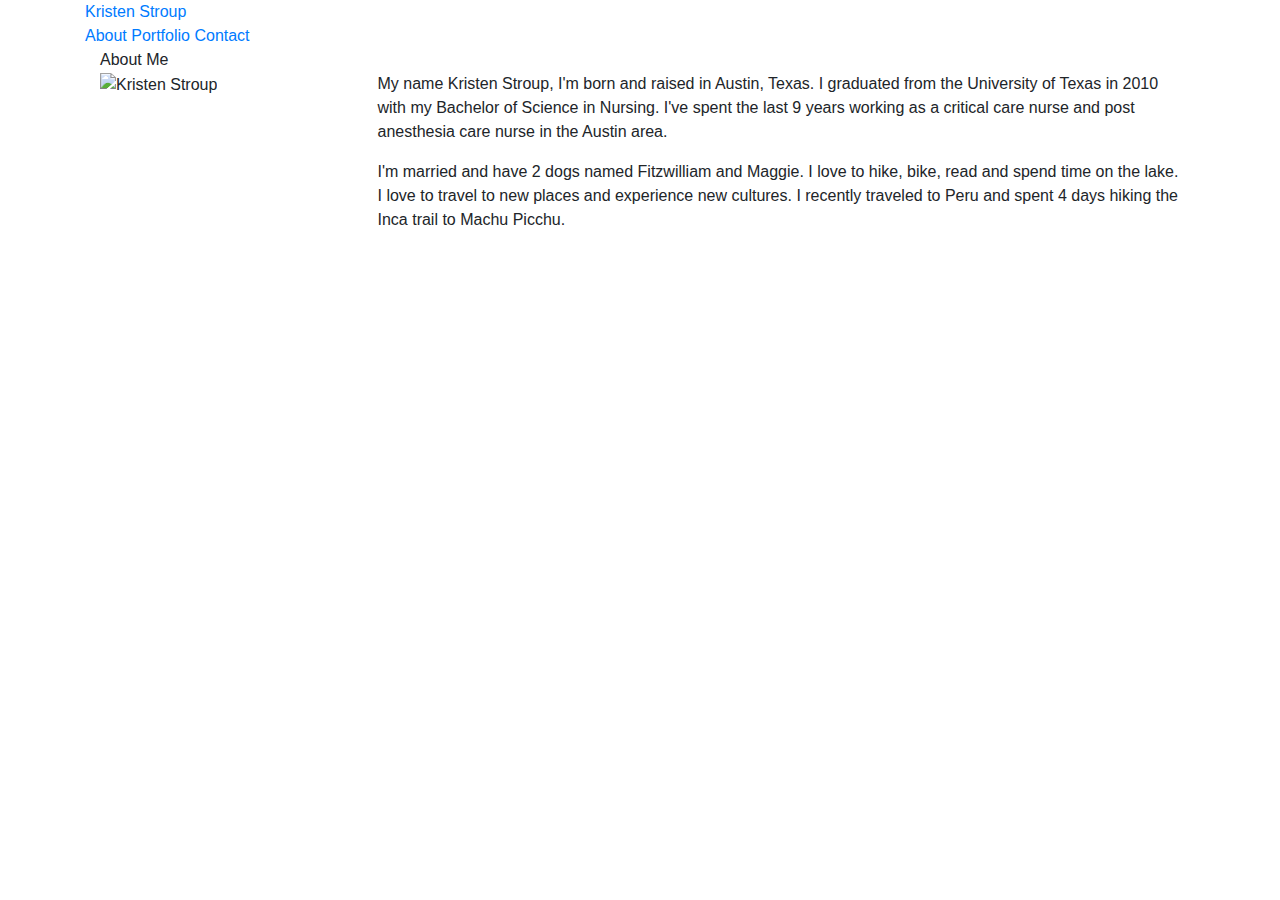
==== index.html @ ad4ce4cb "index addition" ====
<!DOCTYPE html>
<html lang="en">

<head>
    <meta charset="UTF-8">
    <meta name="viewport" content="width=device-width, initial-scale=1.0">
    <meta http-equiv="X-UA-Compatible" content="ie=edge">
    <title>Document</title>
    <link rel="stylesheet" href="https://stackpath.bootstrapcdn.com/bootstrap/4.3.1/css/bootstrap.min.css"
        integrity="sha384-ggOyR0iXCbMQv3Xipma34MD+dH/1fQ784/j6cY/iJTQUOhcWr7x9JvoRxT2MZw1T" crossorigin="anonymous">
    <meta name="viewport" contents="width-device-width, initial-scale=1">
    <script src="https://code.jquery.com/jquery-3.3.1.slim.min.js"
        integrity="sha384-q8i/X+965DzO0rT7abK41JStQIAqVgRVzpbzo5smXKp4YfRvH+8abtTE1Pi6jizo"
        crossorigin="anonymous"></script>
    <script src="https://cdnjs.cloudflare.com/ajax/libs/popper.js/1.14.7/umd/popper.min.js"
        integrity="sha384-UO2eT0CpHqdSJQ6hJty5KVphtPhzWj9WO1clHTMGa3JDZwrnQq4sF86dIHNDz0W1"
        crossorigin="anonymous"></script>
</head>

<body>

    <div class="container">

        <div class="row">
            <header id="masthead" width:100% position:fixed>
                <div class="container">

                    <a href="index.html" id="logo">Kristen Stroup</a>
                    <nav>
                        <a href="index.html">About</a>
                        <a href="portfolio.html">Portfolio</a>
                        <a href="contact.html">Contact</a>
                    </nav>
                </div>
            </header>
        </div> 
        <div class="container">
        <div class="row">
            <div class="col lg 12">About Me</div>
        </div>
    
    <div class="row">
        <div class="col-lg-3">
            <img src="https://lh3.googleusercontent.com/[base64]w1988-h1490-no" height="200px"
                alt="Kristen Stroup"/>
        </div>
        <div class=" col-lg-9">
            <p>My name Kristen Stroup, I'm born and raised in Austin, Texas.  I graduated from the University of Texas in  2010  with  my Bachelor of Science in Nursing.  I've spent the last 9 years working as a critical care nurse and post anesthesia care nurse in the Austin area. </p>
            <p>I'm married and have 2 dogs named Fitzwilliam and Maggie.  I love to hike, bike, read and spend time on the lake.  I love to travel to new places and experience new cultures.  I recently traveled to Peru and spent 4 days hiking the Inca trail to Machu Picchu.</p>
    
        </div>
        </div>
    </div>
    </div>


</body>

</html>
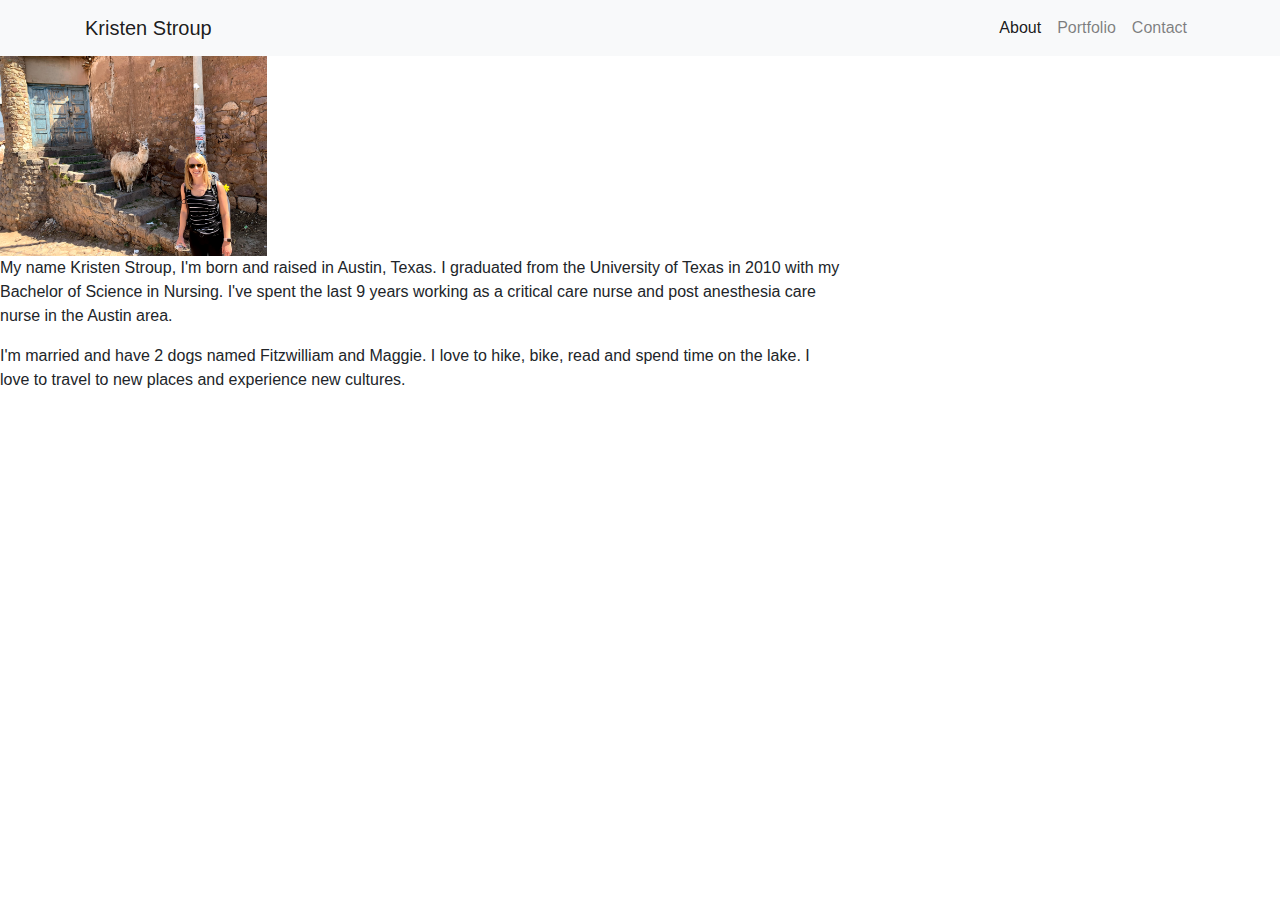
==== commit f4368e10: "portfolio addition" ====
--- a/index.html
+++ b/index.html
@@ -6,52 +6,64 @@
     <meta name="viewport" content="width=device-width, initial-scale=1.0">
     <meta http-equiv="X-UA-Compatible" content="ie=edge">
     <title>Document</title>
-    <link rel="stylesheet" href="https://stackpath.bootstrapcdn.com/bootstrap/4.3.1/css/bootstrap.min.css"
-        integrity="sha384-ggOyR0iXCbMQv3Xipma34MD+dH/1fQ784/j6cY/iJTQUOhcWr7x9JvoRxT2MZw1T" crossorigin="anonymous">
-    <meta name="viewport" contents="width-device-width, initial-scale=1">
-    <script src="https://code.jquery.com/jquery-3.3.1.slim.min.js"
-        integrity="sha384-q8i/X+965DzO0rT7abK41JStQIAqVgRVzpbzo5smXKp4YfRvH+8abtTE1Pi6jizo"
-        crossorigin="anonymous"></script>
-    <script src="https://cdnjs.cloudflare.com/ajax/libs/popper.js/1.14.7/umd/popper.min.js"
-        integrity="sha384-UO2eT0CpHqdSJQ6hJty5KVphtPhzWj9WO1clHTMGa3JDZwrnQq4sF86dIHNDz0W1"
-        crossorigin="anonymous"></script>
+    <line rel="stylesheet" type="text/css" href="bootstrap-porfolio/style.css">
+        <link rel="stylesheet" href="https://stackpath.bootstrapcdn.com/bootstrap/4.3.1/css/bootstrap.min.css"
+            integrity="sha384-ggOyR0iXCbMQv3Xipma34MD+dH/1fQ784/j6cY/iJTQUOhcWr7x9JvoRxT2MZw1T" crossorigin="anonymous">
+        <meta name="viewport" contents="width-device-width, initial-scale=1">
+        <script src="https://code.jquery.com/jquery-3.3.1.slim.min.js"
+            integrity="sha384-q8i/X+965DzO0rT7abK41JStQIAqVgRVzpbzo5smXKp4YfRvH+8abtTE1Pi6jizo"
+            crossorigin="anonymous"></script>
+        <script src="https://cdnjs.cloudflare.com/ajax/libs/popper.js/1.14.7/umd/popper.min.js"
+            integrity="sha384-UO2eT0CpHqdSJQ6hJty5KVphtPhzWj9WO1clHTMGa3JDZwrnQq4sF86dIHNDz0W1"
+            crossorigin="anonymous"></script>
 </head>
 
 <body>
 
-    <div class="container">
 
-        <div class="row">
-            <header id="masthead" width:100% position:fixed>
-                <div class="container">
 
-                    <a href="index.html" id="logo">Kristen Stroup</a>
-                    <nav>
-                        <a href="index.html">About</a>
-                        <a href="portfolio.html">Portfolio</a>
-                        <a href="contact.html">Contact</a>
-                    </nav>
-                </div>
-            </header>
-        </div> 
+    <nav class="navbar navbar-expand-lg navbar-light bg-light">
         <div class="container">
-        <div class="row">
-            <div class="col lg 12">About Me</div>
+
+            <a class="navbar-brand" href="index.html" id="logo">Kristen Stroup</a>
+            <button class="navbar-toggler" type="button" data-toggle="collapse" data-target="#navbarTogglerDemo01">
+                <span class="navbar-toggler-icon"></span>
+            </button>
+
+            <div class="collapse navbar-collapse" id="navbarTogglerDemo01">
+                <ul class="navbar-nav ml-auto mt-2 mt-lg-0">
+                    <li class="nav-item active">
+                        <a class="nav-link" href="index.html">About</a>
+                    </li>
+                    <li class="nav-item">
+                        <a class="nav-link" href="portfolio.html">Portfolio</a>
+                    </li>
+                    <li class="nav-item">
+                        <a class="nav-link" href="contact.html">Contact</a>
+                    </li>
+
+                </ul>
+            </div>
+
         </div>
-    
+
+    </nav>
+
     <div class="row">
-        <div class="col-lg-3">
-            <img src="https://lh3.googleusercontent.com/[base64]w1988-h1490-no" height="200px"
-                alt="Kristen Stroup"/>
+        <div class="col-md-8">
+            <article class="block">
+                <img src="images/Kristen pic.jpg" class="auth-image" alt="Kristen Stroup" height="200px">
+                <p>My name Kristen Stroup, I'm born and raised in Austin, Texas. I graduated from the University of
+                    Texas in 2010 with my Bachelor of Science in Nursing. I've spent the last 9 years working as a
+                    critical care nurse and post anesthesia care nurse in the Austin area. </p>
+                <p>I'm married and have 2 dogs named Fitzwilliam and Maggie. I love to hike, bike, read and spend time
+                    on the lake. I love to travel to new places and experience new cultures.</p>
+            </article>
         </div>
-        <div class=" col-lg-9">
-            <p>My name Kristen Stroup, I'm born and raised in Austin, Texas.  I graduated from the University of Texas in  2010  with  my Bachelor of Science in Nursing.  I've spent the last 9 years working as a critical care nurse and post anesthesia care nurse in the Austin area. </p>
-            <p>I'm married and have 2 dogs named Fitzwilliam and Maggie.  I love to hike, bike, read and spend time on the lake.  I love to travel to new places and experience new cultures.  I recently traveled to Peru and spent 4 days hiking the Inca trail to Machu Picchu.</p>
-    
-        </div>
-        </div>
+
     </div>
     </div>
+
 
 
 </body>
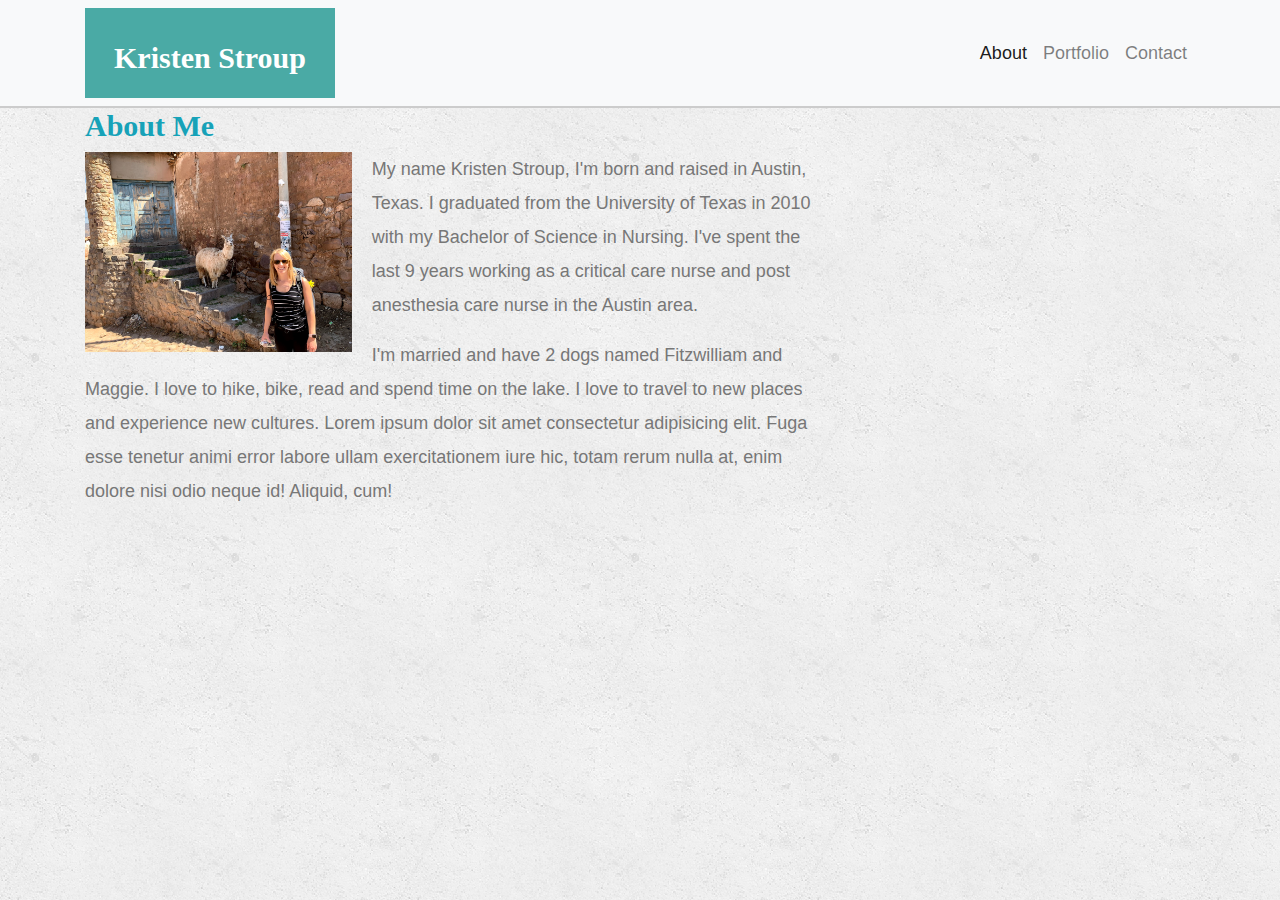
==== commit 06e53c6a: "add bootstrap content" ====
--- a/index.html
+++ b/index.html
@@ -5,20 +5,23 @@
     <meta charset="UTF-8">
     <meta name="viewport" content="width=device-width, initial-scale=1.0">
     <meta http-equiv="X-UA-Compatible" content="ie=edge">
-    <title>Document</title>
-    <line rel="stylesheet" type="text/css" href="bootstrap-porfolio/style.css">
-        <link rel="stylesheet" href="https://stackpath.bootstrapcdn.com/bootstrap/4.3.1/css/bootstrap.min.css"
-            integrity="sha384-ggOyR0iXCbMQv3Xipma34MD+dH/1fQ784/j6cY/iJTQUOhcWr7x9JvoRxT2MZw1T" crossorigin="anonymous">
-        <meta name="viewport" contents="width-device-width, initial-scale=1">
-        <script src="https://code.jquery.com/jquery-3.3.1.slim.min.js"
-            integrity="sha384-q8i/X+965DzO0rT7abK41JStQIAqVgRVzpbzo5smXKp4YfRvH+8abtTE1Pi6jizo"
-            crossorigin="anonymous"></script>
-        <script src="https://cdnjs.cloudflare.com/ajax/libs/popper.js/1.14.7/umd/popper.min.js"
-            integrity="sha384-UO2eT0CpHqdSJQ6hJty5KVphtPhzWj9WO1clHTMGa3JDZwrnQq4sF86dIHNDz0W1"
-            crossorigin="anonymous"></script>
+    <title>Stroup Portfolio</title>
+
+    <link rel="stylesheet" href="https://stackpath.bootstrapcdn.com/bootstrap/4.3.1/css/bootstrap.min.css"
+        integrity="sha384-ggOyR0iXCbMQv3Xipma34MD+dH/1fQ784/j6cY/iJTQUOhcWr7x9JvoRxT2MZw1T" crossorigin="anonymous">
+    <meta name="viewport" contents="width-device-width, initial-scale=1">
+    <script src="https://code.jquery.com/jquery-3.3.1.slim.min.js"
+        integrity="sha384-q8i/X+965DzO0rT7abK41JStQIAqVgRVzpbzo5smXKp4YfRvH+8abtTE1Pi6jizo"
+        crossorigin="anonymous"></script>
+    <script src="https://cdnjs.cloudflare.com/ajax/libs/popper.js/1.14.7/umd/popper.min.js"
+        integrity="sha384-UO2eT0CpHqdSJQ6hJty5KVphtPhzWj9WO1clHTMGa3JDZwrnQq4sF86dIHNDz0W1"
+        crossorigin="anonymous"></script>
+    <link rel="stylesheet" type="text/css" href="style.css">
+
 </head>
 
 <body>
+
 
 
 
@@ -26,11 +29,8 @@
         <div class="container">
 
             <a class="navbar-brand" href="index.html" id="logo">Kristen Stroup</a>
-            <button class="navbar-toggler" type="button" data-toggle="collapse" data-target="#navbarTogglerDemo01">
-                <span class="navbar-toggler-icon"></span>
-            </button>
 
-            <div class="collapse navbar-collapse" id="navbarTogglerDemo01">
+            <div id="navbarTogglerDemo01">
                 <ul class="navbar-nav ml-auto mt-2 mt-lg-0">
                     <li class="nav-item active">
                         <a class="nav-link" href="index.html">About</a>
@@ -44,28 +44,33 @@
 
                 </ul>
             </div>
-
         </div>
-
     </nav>
 
-    <div class="row">
-        <div class="col-md-8">
-            <article class="block">
-                <img src="images/Kristen pic.jpg" class="auth-image" alt="Kristen Stroup" height="200px">
-                <p>My name Kristen Stroup, I'm born and raised in Austin, Texas. I graduated from the University of
-                    Texas in 2010 with my Bachelor of Science in Nursing. I've spent the last 9 years working as a
-                    critical care nurse and post anesthesia care nurse in the Austin area. </p>
-                <p>I'm married and have 2 dogs named Fitzwilliam and Maggie. I love to hike, bike, read and spend time
-                    on the lake. I love to travel to new places and experience new cultures.</p>
-            </article>
+    <div class="container">
+        <div class="row">
+            <div class="col-md-12 text-info">
+                <h2>About Me</h2>
+            </div>
         </div>
-
+        <div class="row">
+            <div class="col-md-8">
+                <article class="block">
+                    <img src="images/Kristen pic.jpg" class="auth-image" alt="Kristen Stroup" height="200px">
+                    <p>My name Kristen Stroup, I'm born and raised in Austin, Texas. I graduated from the University of
+                        Texas in 2010 with my Bachelor of Science in Nursing. I've spent the last 9 years working as a
+                        critical care nurse and post anesthesia care nurse in the Austin area. </p>
+                    <p>I'm married and have 2 dogs named Fitzwilliam and Maggie. I love to hike, bike, read and spend
+                        time
+                        on the lake. I love to travel to new places and experience new cultures. Lorem ipsum dolor sit
+                        amet consectetur adipisicing elit. Fuga esse tenetur animi error labore ullam exercitationem
+                        iure hic, totam rerum nulla at, enim dolore nisi odio neque id! Aliquid, cum!</p>
+                </article>
+            </div>
+        </div>
     </div>
-    </div>
-
-
 
 </body>
 
+
 </html>--- a/style.css
+++ b/style.css
@@ -0,0 +1,53 @@
+body {
+    font-family: Arial, "Helvetica Neue", Helvetica, sans-serif;
+    font-size: 18px;
+    line-height: 34px;
+    color: #777777;
+    background: url("../images/concrete_seamless.png");
+  }
+  /*
+  * {
+    box-sizing: border-box;
+  }  */
+  #logo {
+    float: left;
+    width: 250px;
+    height: 90px;
+    font-family: Georgia, Times, "Times New Roman", serif;
+    font-size: 30px;
+    font-weight: 700;
+    line-height: 90px;
+    color: #ffffff;
+    text-align: center;
+    text-decoration: none;
+    background: #4aaaa5;
+  }
+  
+  /* general */
+  
+  /* .container {
+    width: 100%;
+    max-width: 960px;
+    margin: 0 auto;
+    
+  } */
+  img {
+      float: left;
+      margin-right: 20px;
+    
+  }
+  h2 {
+    font-family: Georgia, Times, "Times New Roman", serif;
+    font-size: 30px;
+    font-weight: 700;
+  }
+  .navbar {
+    color: #ffffff;
+    background: #ffffff;
+    border-bottom: 2px solid #cccccc;
+  }
+ .article {
+     
+ }
+  
+  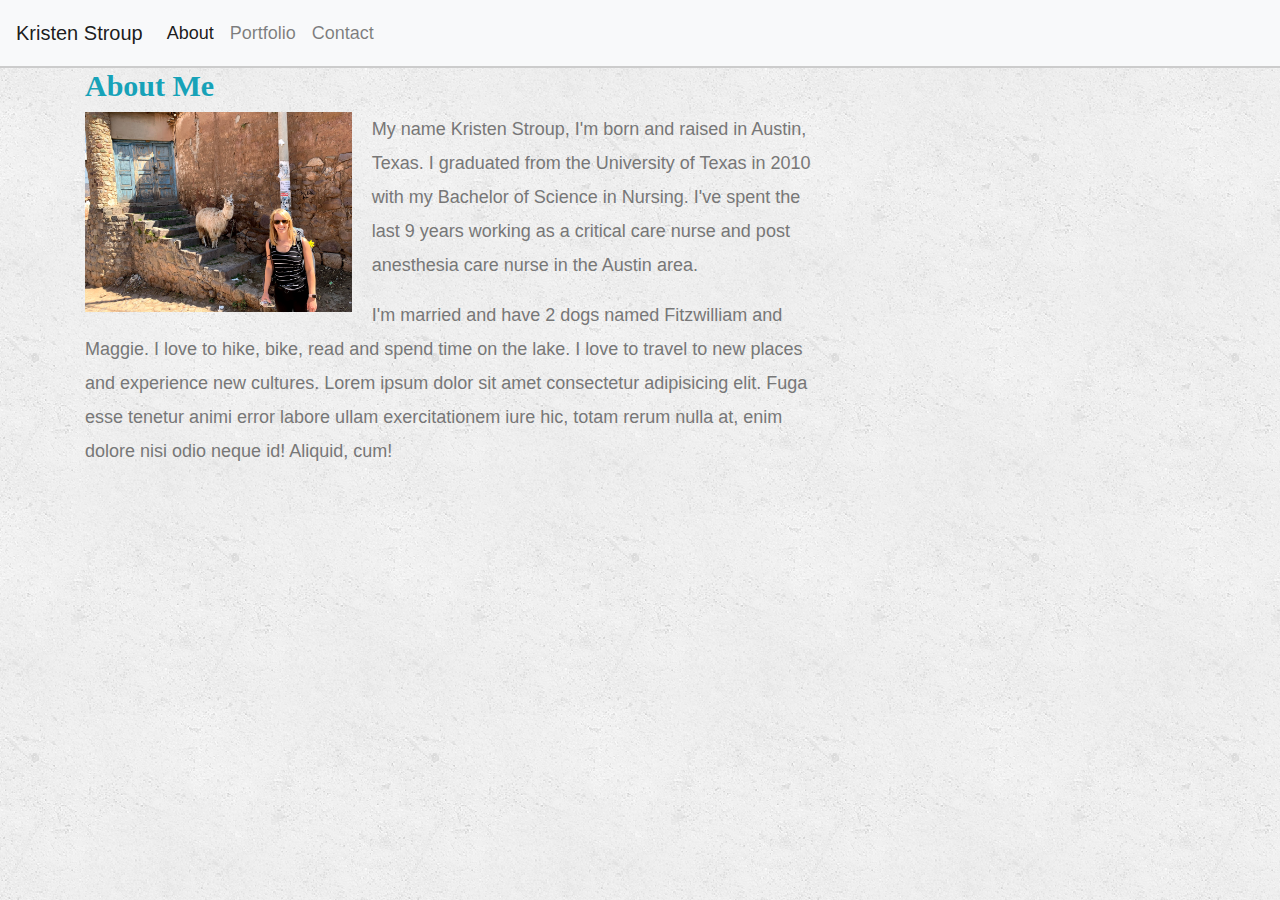
==== commit 881f7975: "nav bar changes" ====
--- a/index.html
+++ b/index.html
@@ -7,25 +7,47 @@
     <meta http-equiv="X-UA-Compatible" content="ie=edge">
     <title>Stroup Portfolio</title>
 
+    <script src="https://code.jquery.com/jquery-3.3.1.slim.min.js"
+    integrity="sha384-q8i/X+965DzO0rT7abK41JStQIAqVgRVzpbzo5smXKp4YfRvH+8abtTE1Pi6jizo"
+    crossorigin="anonymous"></script>
+    <script src="https://cdnjs.cloudflare.com/ajax/libs/popper.js/1.14.7/umd/popper.min.js"
+    integrity="sha384-UO2eT0CpHqdSJQ6hJty5KVphtPhzWj9WO1clHTMGa3JDZwrnQq4sF86dIHNDz0W1"
+    crossorigin="anonymous"></script>
     <link rel="stylesheet" href="https://stackpath.bootstrapcdn.com/bootstrap/4.3.1/css/bootstrap.min.css"
         integrity="sha384-ggOyR0iXCbMQv3Xipma34MD+dH/1fQ784/j6cY/iJTQUOhcWr7x9JvoRxT2MZw1T" crossorigin="anonymous">
     <meta name="viewport" contents="width-device-width, initial-scale=1">
-    <script src="https://code.jquery.com/jquery-3.3.1.slim.min.js"
-        integrity="sha384-q8i/X+965DzO0rT7abK41JStQIAqVgRVzpbzo5smXKp4YfRvH+8abtTE1Pi6jizo"
-        crossorigin="anonymous"></script>
-    <script src="https://cdnjs.cloudflare.com/ajax/libs/popper.js/1.14.7/umd/popper.min.js"
-        integrity="sha384-UO2eT0CpHqdSJQ6hJty5KVphtPhzWj9WO1clHTMGa3JDZwrnQq4sF86dIHNDz0W1"
-        crossorigin="anonymous"></script>
+
     <link rel="stylesheet" type="text/css" href="style.css">
 
 </head>
 
 <body>
 
+        <nav class="navbar navbar-expand-lg navbar-light bg-light">
+                <a class="navbar-brand" href="#">Kristen Stroup</a>
+                <button class="navbar-toggler" type="button" data-toggle="collapse" data-target="#navbarSupportedContent" aria-controls="navbarSupportedContent" aria-expanded="false" aria-label="Toggle navigation">
+                  <span class="navbar-toggler-icon"></span>
+                </button>
+              
+                <div class="collapse navbar-collapse" id="navbarSupportedContent">
+                  <ul class="navbar-nav mr-auto">
+                    <li class="nav-item active">
+                      <a class="nav-link" href="index.html">About<span class="sr-only">(current)</span></a>
+                    </li>
+                    <li class="nav-item">
+                      <a class="nav-link" href="portfolio.html">Portfolio</a>
+                    </li>
+                    <li class="nav-item">
+                            <a class="nav-link" href="contact.html">Contact</a>
+                          </li>
+                  </ul>
+                </div>
+              </nav>
 
 
 
-    <nav class="navbar navbar-expand-lg navbar-light bg-light">
+
+    <!-- <nav class="navbar navbar-expand-lg navbar-light bg-light">
         <div class="container">
 
             <a class="navbar-brand" href="index.html" id="logo">Kristen Stroup</a>
@@ -45,7 +67,7 @@
                 </ul>
             </div>
         </div>
-    </nav>
+    </nav> -->
 
     <div class="container">
         <div class="row">
--- a/style.css
+++ b/style.css
@@ -47,6 +47,7 @@
     border-bottom: 2px solid #cccccc;
   }
  .article {
+     background-color: #ffffff;
      
  }
   
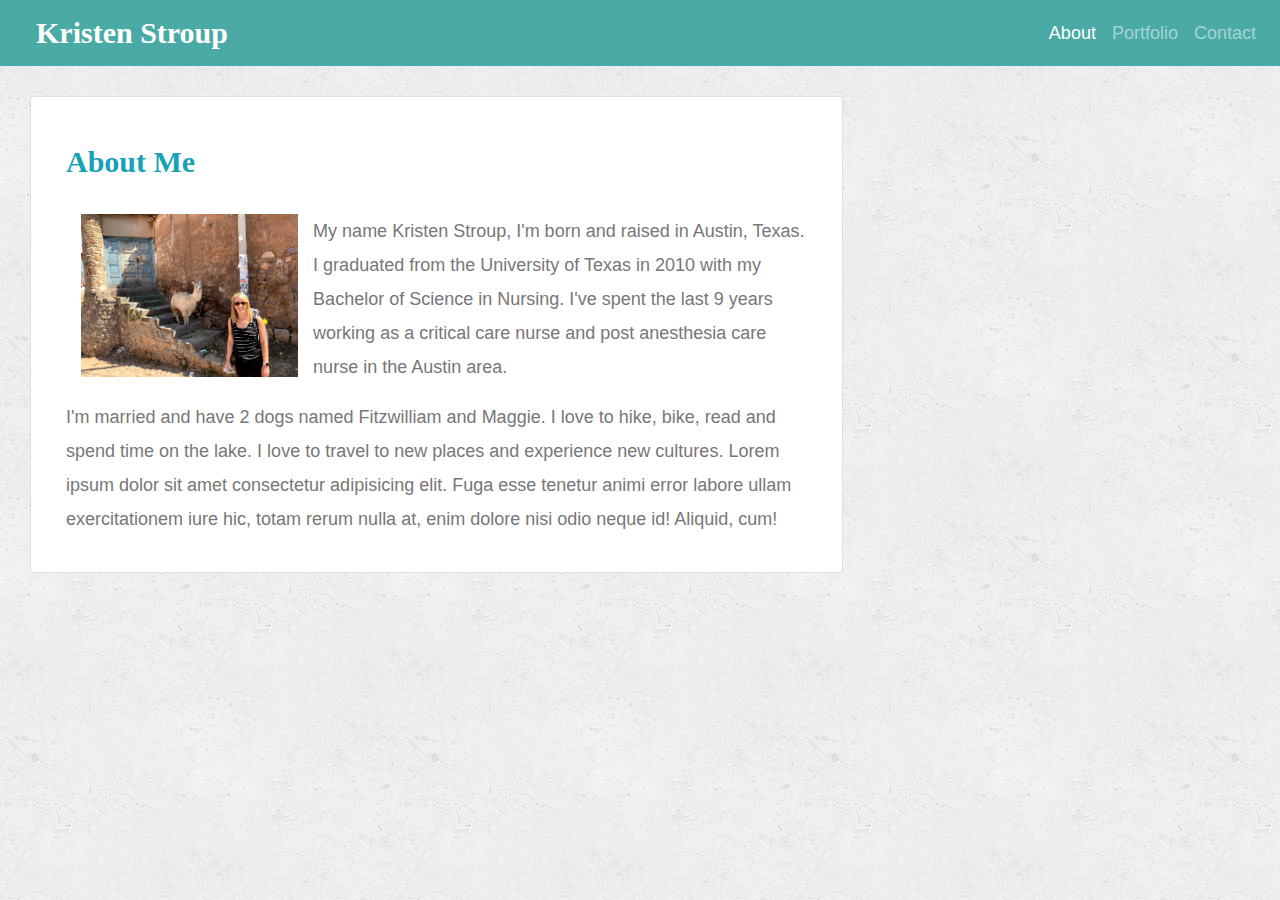
==== commit cecceff2: "multiple changes" ====
--- a/index.html
+++ b/index.html
@@ -8,13 +8,17 @@
     <title>Stroup Portfolio</title>
 
     <script src="https://code.jquery.com/jquery-3.3.1.slim.min.js"
-    integrity="sha384-q8i/X+965DzO0rT7abK41JStQIAqVgRVzpbzo5smXKp4YfRvH+8abtTE1Pi6jizo"
-    crossorigin="anonymous"></script>
+        integrity="sha384-q8i/X+965DzO0rT7abK41JStQIAqVgRVzpbzo5smXKp4YfRvH+8abtTE1Pi6jizo"
+        crossorigin="anonymous"></script>
     <script src="https://cdnjs.cloudflare.com/ajax/libs/popper.js/1.14.7/umd/popper.min.js"
-    integrity="sha384-UO2eT0CpHqdSJQ6hJty5KVphtPhzWj9WO1clHTMGa3JDZwrnQq4sF86dIHNDz0W1"
-    crossorigin="anonymous"></script>
+        integrity="sha384-UO2eT0CpHqdSJQ6hJty5KVphtPhzWj9WO1clHTMGa3JDZwrnQq4sF86dIHNDz0W1"
+        crossorigin="anonymous"></script>
     <link rel="stylesheet" href="https://stackpath.bootstrapcdn.com/bootstrap/4.3.1/css/bootstrap.min.css"
         integrity="sha384-ggOyR0iXCbMQv3Xipma34MD+dH/1fQ784/j6cY/iJTQUOhcWr7x9JvoRxT2MZw1T" crossorigin="anonymous">
+    <script src="https://stackpath.bootstrapcdn.com/bootstrap/4.3.1/js/bootstrap.min.js"
+        integrity="sha384-JjSmVgyd0p3pXB1rRibZUAYoIIy6OrQ6VrjIEaFf/nJGzIxFDsf4x0xIM+B07jRM"
+        crossorigin="anonymous"></script>
+
     <meta name="viewport" contents="width-device-width, initial-scale=1">
 
     <link rel="stylesheet" type="text/css" href="style.css">
@@ -23,75 +27,63 @@
 
 <body>
 
-        <nav class="navbar navbar-expand-lg navbar-light bg-light">
-                <a class="navbar-brand" href="#">Kristen Stroup</a>
-                <button class="navbar-toggler" type="button" data-toggle="collapse" data-target="#navbarSupportedContent" aria-controls="navbarSupportedContent" aria-expanded="false" aria-label="Toggle navigation">
-                  <span class="navbar-toggler-icon"></span>
-                </button>
-              
-                <div class="collapse navbar-collapse" id="navbarSupportedContent">
-                  <ul class="navbar-nav mr-auto">
-                    <li class="nav-item active">
-                      <a class="nav-link" href="index.html">About<span class="sr-only">(current)</span></a>
-                    </li>
-                    <li class="nav-item">
-                      <a class="nav-link" href="portfolio.html">Portfolio</a>
-                    </li>
-                    <li class="nav-item">
-                            <a class="nav-link" href="contact.html">Contact</a>
-                          </li>
-                  </ul>
-                </div>
-              </nav>
+    <nav class="navbar navbar-expand-lg navbar-dark" style="background-color: #4aaaa5;">
+        <a class="navbar-brand" href="#">Kristen Stroup</a>
+        <button class="navbar-toggler" type="button" data-toggle="collapse" data-target="#navbarSupportedContent"
+            aria-controls="navbarSupportedContent" aria-expanded="false" aria-label="Toggle navigation">
+            <span class="navbar-toggler-icon"></span>
+        </button>
+
+        <div class="collapse navbar-collapse" id="navbarSupportedContent">
+            <ul class="navbar-nav ml-auto">
+                <li class="nav-item active">
+                    <a class="nav-link" href="index.html">About<span class="sr-only">(current)</span></a>
+                </li>
+                <li class="nav-item">
+                    <a class="nav-link" href="portfolio.html">Portfolio</a>
+                </li>
+                <li class="nav-item">
+                    <a class="nav-link" href="contact.html">Contact</a>
+                </li>
+            </ul>
+        </div>
+    </nav>
+
+    <div class="main-container">
+        <div class="col-md-12 col-lg-8 card">
+            <div class="card-body">
 
 
-
-
-    <!-- <nav class="navbar navbar-expand-lg navbar-light bg-light">
-        <div class="container">
-
-            <a class="navbar-brand" href="index.html" id="logo">Kristen Stroup</a>
-
-            <div id="navbarTogglerDemo01">
-                <ul class="navbar-nav ml-auto mt-2 mt-lg-0">
-                    <li class="nav-item active">
-                        <a class="nav-link" href="index.html">About</a>
-                    </li>
-                    <li class="nav-item">
-                        <a class="nav-link" href="portfolio.html">Portfolio</a>
-                    </li>
-                    <li class="nav-item">
-                        <a class="nav-link" href="contact.html">Contact</a>
-                    </li>
-
-                </ul>
-            </div>
-        </div>
-    </nav> -->
-
-    <div class="container">
-        <div class="row">
-            <div class="col-md-12 text-info">
-                <h2>About Me</h2>
-            </div>
-        </div>
-        <div class="row">
-            <div class="col-md-8">
-                <article class="block">
-                    <img src="images/Kristen pic.jpg" class="auth-image" alt="Kristen Stroup" height="200px">
-                    <p>My name Kristen Stroup, I'm born and raised in Austin, Texas. I graduated from the University of
-                        Texas in 2010 with my Bachelor of Science in Nursing. I've spent the last 9 years working as a
-                        critical care nurse and post anesthesia care nurse in the Austin area. </p>
-                    <p>I'm married and have 2 dogs named Fitzwilliam and Maggie. I love to hike, bike, read and spend
-                        time
-                        on the lake. I love to travel to new places and experience new cultures. Lorem ipsum dolor sit
-                        amet consectetur adipisicing elit. Fuga esse tenetur animi error labore ullam exercitationem
-                        iure hic, totam rerum nulla at, enim dolore nisi odio neque id! Aliquid, cum!</p>
-                </article>
+                <!-- <div class="container"> -->
+                <div class="row" id="About-me">
+                    <div class="col-md-12 text-info">
+                        <h2>About Me</h2>
+                    </div>
+                </div>
+                <div class="row paragraph">
+                    <div class="col-md-12">
+                        <article class="block">
+                            <img src="images/Kristen pic.jpg" class="auth-image col-sm-12 col-md-8 col-lg-4" alt="Kristen Stroup">
+                            <p>My name Kristen Stroup, I'm born and raised in Austin, Texas. I graduated from the
+                                University of
+                                Texas in 2010 with my Bachelor of Science in Nursing. I've spent the last 9 years
+                                working as a
+                                critical care nurse and post anesthesia care nurse in the Austin area. </p>
+                            <p>I'm married and have 2 dogs named Fitzwilliam and Maggie. I love to hike, bike, read and
+                                spend
+                                time
+                                on the lake. I love to travel to new places and experience new cultures. Lorem ipsum
+                                dolor sit
+                                amet consectetur adipisicing elit. Fuga esse tenetur animi error labore ullam
+                                exercitationem
+                                iure hic, totam rerum nulla at, enim dolore nisi odio neque id! Aliquid, cum!</p>
+                        </article>
+                    </div>
+                </div>
+                <!-- </div> -->
             </div>
         </div>
     </div>
-
 </body>
 
 
--- a/style.css
+++ b/style.css
@@ -3,13 +3,12 @@
     font-size: 18px;
     line-height: 34px;
     color: #777777;
-    background: url("../images/concrete_seamless.png");
+    background: url("images/concrete_seamless.png");
   }
-  /*
-  * {
-    box-sizing: border-box;
-  }  */
-  #logo {
+
+    /* {box-sizing: border-box; */
+  } 
+  /* #logo {
     float: left;
     width: 250px;
     height: 90px;
@@ -21,15 +20,9 @@
     text-align: center;
     text-decoration: none;
     background: #4aaaa5;
-  }
+  } */
   
-  /* general */
-  
-  /* .container {
-    width: 100%;
-    max-width: 960px;
-    margin: 0 auto;
-    
+ 
   } */
   img {
       float: left;
@@ -40,15 +33,43 @@
     font-family: Georgia, Times, "Times New Roman", serif;
     font-size: 30px;
     font-weight: 700;
+    padding-top: 20px;
+    padding-bottom: 20px;
+    font-size: 30px;
+    line-height: 49px;
+    border-bottom: 3px;
+    
   }
-  .navbar {
+  .navbar-brand {
     color: #ffffff;
-    background: #ffffff;
-    border-bottom: 2px solid #cccccc;
+    font-family: Georgia, 'Times New Roman', Times, serif;
+    font-size: 30px;
+    font-weight: 700;
+    padding-left: 20px;
+
   }
- .article {
+ .container{
      background-color: #ffffff;
+     width: 100%;
+     max-width: 960px;
+     margin: 0 auto;
+     padding: 20px;
      
  }
+
+ .main-container{
+     padding: 30px;
+ }
   
-  + .auth-image{
+    margin-bottom: 10px;
+    float: left;
+ }
+ .btn{
+         margin-top: 20px
+ }
+ h3 {
+     background-color:#4aaaa5;
+     font-family: Georgia, 'Times New Roman', Times, serif;
+     font-size: 20px;
+ }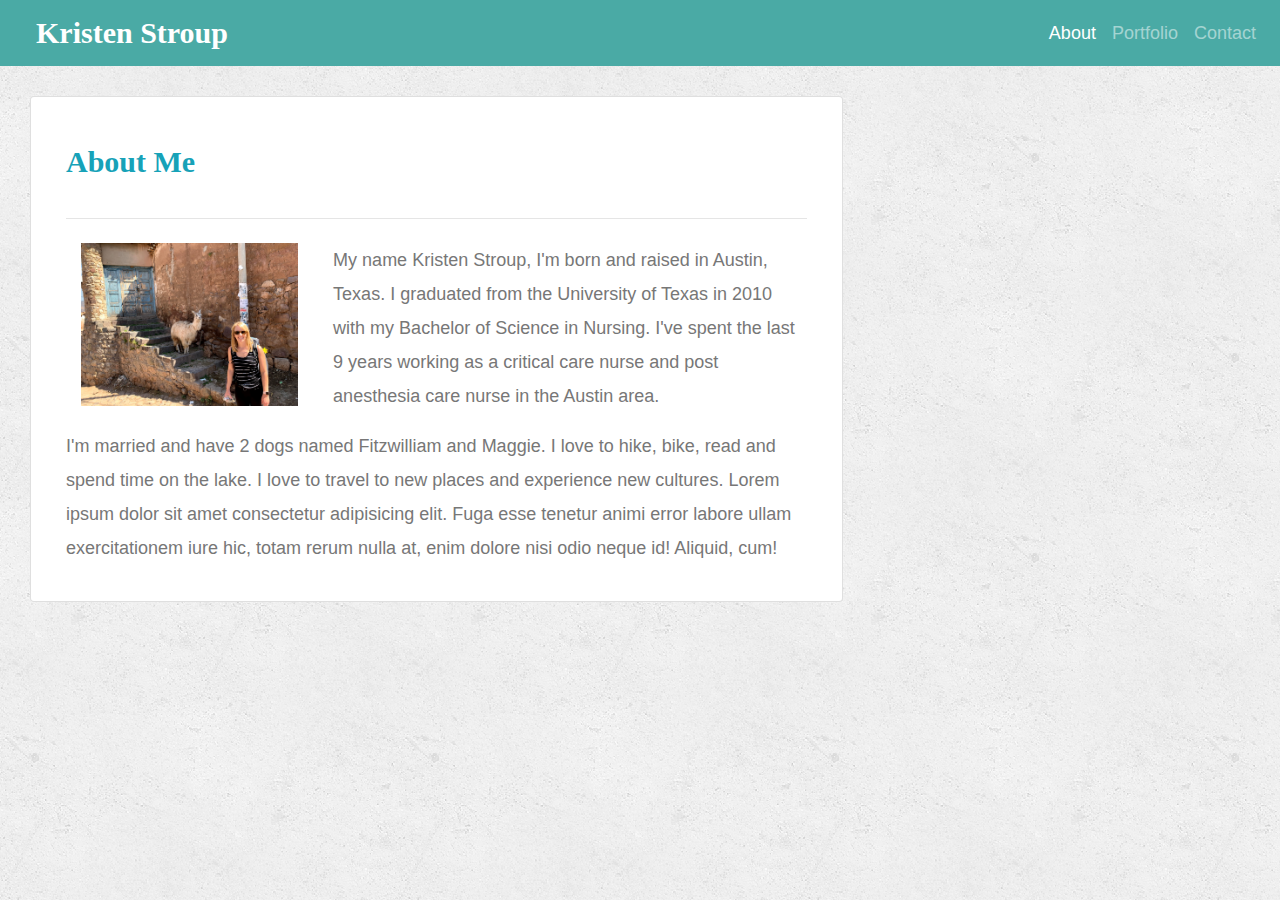
==== commit 4478fefb: "headers working" ====
--- a/index.html
+++ b/index.html
@@ -54,12 +54,13 @@
             <div class="card-body">
 
 
-                <!-- <div class="container"> -->
-                <div class="row" id="About-me">
+                
+                <div class="row">
                     <div class="col-md-12 text-info">
                         <h2>About Me</h2>
                     </div>
                 </div>
+                <hr class="my-4">
                 <div class="row paragraph">
                     <div class="col-md-12">
                         <article class="block">
@@ -80,7 +81,6 @@
                         </article>
                     </div>
                 </div>
-                <!-- </div> -->
             </div>
         </div>
     </div>
--- a/style.css
+++ b/style.css
@@ -4,26 +4,8 @@
     line-height: 34px;
     color: #777777;
     background: url("images/concrete_seamless.png");
-  }
-
-    /* {box-sizing: border-box; */
-  } 
-  /* #logo {
-    float: left;
-    width: 250px;
-    height: 90px;
-    font-family: Georgia, Times, "Times New Roman", serif;
-    font-size: 30px;
-    font-weight: 700;
-    line-height: 90px;
-    color: #ffffff;
-    text-align: center;
-    text-decoration: none;
-    background: #4aaaa5;
-  } */
-  
+}
  
-  } */
   img {
       float: left;
       margin-right: 20px;
@@ -34,7 +16,6 @@
     font-size: 30px;
     font-weight: 700;
     padding-top: 20px;
-    padding-bottom: 20px;
     font-size: 30px;
     line-height: 49px;
     border-bottom: 3px;
